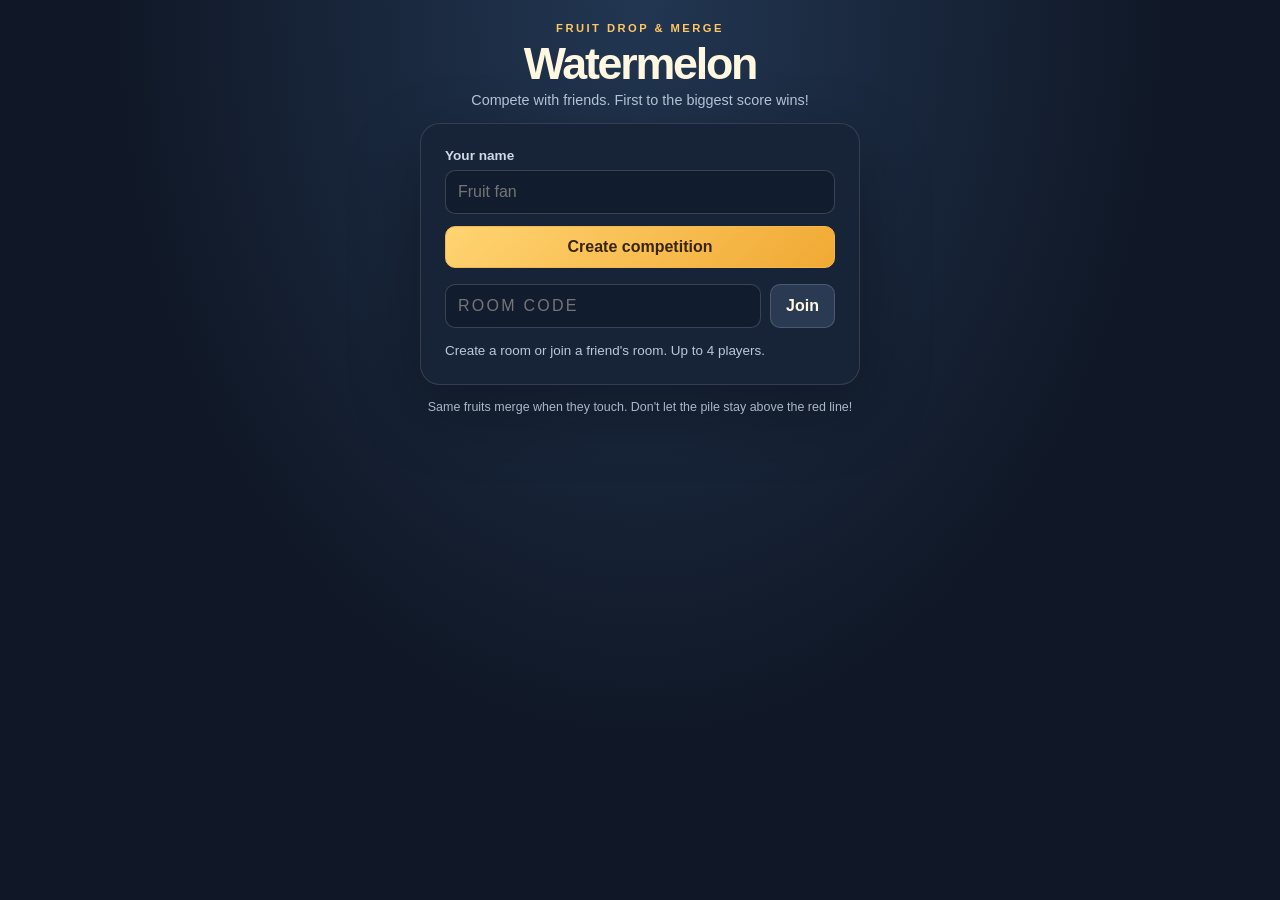
==== watermelon.html @ c994e7a3 "+" ====
<!DOCTYPE html>
<html lang="en">
  <head>
    <meta charset="UTF-8" />
    <meta name="viewport" content="width=device-width, initial-scale=1.0" />
    <meta name="theme-color" content="#17243a" />
    <title>Watermelon Fruit Merge</title>
    <link rel="stylesheet" href="watermelon.css" />
  </head>
  <body>
    <main class="page">
      <header class="page-header">
        <p class="eyebrow">FRUIT DROP &amp; MERGE</p>
        <h1>Watermelon</h1>
        <p class="subtitle">Compete with friends. First to the biggest score wins!</p>
      </header>

      <section id="lobbyScreen" class="lobby" aria-label="Multiplayer lobby">
        <div id="lobbyForm">
          <label class="field-label" for="playerName">Your name</label>
          <input id="playerName" maxlength="18" autocomplete="nickname" placeholder="Fruit fan" />
          <div class="lobby-actions">
            <button id="createRoom" class="primary-button" type="button">Create competition</button>
          </div>
          <div class="join-row">
            <input id="roomCodeInput" maxlength="6" autocomplete="off" placeholder="ROOM CODE" aria-label="Room code" />
            <button id="joinRoom" type="button">Join</button>
          </div>
        </div>
        <p id="lobbyMessage" class="lobby-message" role="status">Create a room or join a friend's room. Up to 4 players.</p>

        <div id="roomPanel" class="room-panel" hidden>
          <div class="room-code-label">Share this room code</div>
          <div id="roomCode" class="room-code"></div>
          <div id="playerList" class="player-list"></div>
          <button id="startGame" class="primary-button" type="button" hidden>Start competition</button>
          <button id="backToLobby" class="subtle-button" type="button">Leave room</button>
        </div>
      </section>

      <section id="competition" class="competition" hidden aria-label="Multiplayer competition">
        <div class="scoreboard">
          <div class="scoreboard-title">
            <span>ROOM <strong id="activeRoomCode"></strong></span>
            <span id="matchStatus">Starting…</span>
          </div>
          <ol id="scoreboardPlayers"></ol>
          <button id="newRound" class="subtle-button" type="button" hidden>Play another round</button>
        </div>
        <section class="game-card" aria-label="Watermelon fruit merge game">
          <canvas
            id="game"
            width="460"
            height="700"
            tabindex="0"
            aria-label="Game board. Move the fruit with your mouse or arrow keys, then drop it."
          ></canvas>
          <div class="touch-controls" aria-label="Touch controls">
            <button id="leftButton" class="move-button" type="button" aria-label="Move fruit left">←</button>
            <button id="dropButton" type="button">Drop fruit</button>
            <button id="rightButton" class="move-button" type="button" aria-label="Move fruit right">→</button>
          </div>
          <div class="instructions">
            <span><kbd>←</kbd> <kbd>→</kbd> move</span>
            <span><kbd>Space</kbd> drop</span>
          </div>
        </section>
      </section>
      <footer>Same fruits merge when they touch. Don't let the pile stay above the red line!</footer>
    </main>
    <script src="watermelon.js"></script>
  </body>
</html>
---- watermelon.css ----
:root {
  color-scheme: dark;
  font-family: Inter, ui-rounded, "Segoe UI", Arial, sans-serif;
  background: #101827;
  color: #fff7df;
}

* {
  box-sizing: border-box;
}

body {
  min-width: 320px;
  min-height: 100vh;
  margin: 0;
  background:
    radial-gradient(ellipse at 50% 0%, rgba(49, 79, 117, 0.55), transparent 58%),
    #101827;
}

button {
  color: inherit;
  font: inherit;
}

.page {
  display: flex;
  min-height: 100vh;
  flex-direction: column;
  align-items: center;
  padding: 22px 16px 18px;
}

.page-header {
  margin-bottom: 15px;
  text-align: center;
}

.eyebrow {
  margin: 0 0 4px;
  color: #ffc764;
  font-size: 0.7rem;
  font-weight: 800;
  letter-spacing: 0.22em;
}

h1 {
  margin: 0;
  font-size: clamp(2rem, 7vw, 2.8rem);
  letter-spacing: -0.05em;
}

.subtitle {
  margin: 3px 0 0;
  color: #bac8d9;
  font-size: 0.9rem;
}

.game-card {
  width: min(100%, 492px);
  padding: 10px;
  border: 1px solid rgba(255, 255, 255, 0.12);
  border-radius: 22px;
  background: rgba(24, 36, 55, 0.92);
  box-shadow: 0 24px 70px rgba(0, 0, 0, 0.35);
}

.lobby {
  width: min(100%, 440px);
  padding: 24px;
  border: 1px solid rgba(255, 255, 255, 0.12);
  border-radius: 20px;
  background: rgba(24, 36, 55, 0.95);
  box-shadow: 0 24px 70px rgba(0, 0, 0, 0.32);
}

.field-label,
.room-code-label {
  display: block;
  margin-bottom: 7px;
  color: #cfdae8;
  font-size: 0.85rem;
  font-weight: 700;
}

.lobby input {
  width: 100%;
  min-width: 0;
  height: 44px;
  padding: 0 12px;
  border: 1px solid rgba(255, 255, 255, 0.17);
  border-radius: 10px;
  outline: none;
  background: #111d2e;
  color: #fff7df;
  font: inherit;
}

.lobby input:focus-visible {
  border-color: #ffc764;
  box-shadow: 0 0 0 2px rgba(255, 199, 100, 0.25);
}

.lobby-actions {
  margin-top: 12px;
}

.lobby button,
.scoreboard button {
  min-height: 42px;
  padding: 0 15px;
  border: 1px solid rgba(255, 255, 255, 0.16);
  border-radius: 10px;
  background: #2a3a53;
  font-weight: 800;
  cursor: pointer;
}

.lobby button:disabled,
.scoreboard button:disabled {
  cursor: not-allowed;
  opacity: 0.5;
}

.lobby .primary-button {
  width: 100%;
  border-color: #f2b74e;
  background: linear-gradient(135deg, #ffd472, #f1a933);
  color: #38250c;
}

.join-row {
  display: grid;
  grid-template-columns: 1fr auto;
  gap: 9px;
  margin-top: 16px;
}

.join-row input {
  text-transform: uppercase;
  letter-spacing: 0.14em;
}

.lobby-message {
  min-height: 1.4em;
  margin: 13px 0 0;
  color: #bac8d9;
  font-size: 0.84rem;
  line-height: 1.45;
}

.room-panel {
  margin-top: 18px;
  padding-top: 18px;
  border-top: 1px solid rgba(255, 255, 255, 0.12);
  text-align: center;
}

.room-code {
  margin: 3px 0 15px;
  color: #ffd472;
  font-size: 2rem;
  font-weight: 900;
  letter-spacing: 0.18em;
}

.player-list {
  display: grid;
  gap: 7px;
  margin: 0 0 15px;
  text-align: left;
}

.player-entry,
.score-entry {
  display: flex;
  align-items: center;
  justify-content: space-between;
  gap: 12px;
  padding: 9px 11px;
  border-radius: 9px;
  background: rgba(255, 255, 255, 0.07);
}

.player-entry small,
.score-entry small {
  color: #bac8d9;
}

.room-panel .subtle-button,
.scoreboard .subtle-button {
  width: 100%;
  margin-top: 9px;
  background: transparent;
}

.competition {
  width: min(100%, 492px);
}

.scoreboard {
  margin-bottom: 10px;
  padding: 12px;
  border: 1px solid rgba(255, 255, 255, 0.12);
  border-radius: 15px;
  background: rgba(24, 36, 55, 0.95);
}

.scoreboard-title {
  display: flex;
  justify-content: space-between;
  gap: 12px;
  color: #bac8d9;
  font-size: 0.76rem;
  font-weight: 700;
  letter-spacing: 0.08em;
}

.scoreboard-title strong {
  color: #ffd472;
  letter-spacing: 0.14em;
}

.scoreboard ol {
  display: grid;
  gap: 6px;
  margin: 10px 0 0;
  padding: 0;
  list-style: none;
}

.score-entry {
  padding: 7px 10px;
  font-size: 0.87rem;
}

.score-entry.is-me {
  outline: 1px solid rgba(255, 212, 114, 0.6);
}

.score-value {
  color: #ffd472;
  font-variant-numeric: tabular-nums;
  font-weight: 800;
}

[hidden] {
  display: none !important;
}

#game {
  display: block;
  width: 100%;
  height: auto;
  border-radius: 13px;
  outline: none;
  touch-action: none;
}

#game:focus-visible {
  box-shadow: 0 0 0 3px #ffc764;
}

.touch-controls {
  display: grid;
  grid-template-columns: 1fr 1.4fr 1fr;
  gap: 10px;
  margin-top: 10px;
}

.touch-controls button {
  min-height: 45px;
  border: 1px solid rgba(255, 255, 255, 0.13);
  border-radius: 12px;
  background: #2a3a53;
  font-weight: 800;
  cursor: pointer;
  touch-action: manipulation;
}

.touch-controls #dropButton {
  border-color: #f2b74e;
  background: linear-gradient(135deg, #ffd472, #f1a933);
  color: #38250c;
}

.touch-controls button:active {
  transform: translateY(1px);
  filter: brightness(0.92);
}

.instructions {
  display: flex;
  flex-wrap: wrap;
  justify-content: center;
  gap: 7px 16px;
  padding: 12px 2px 2px;
  color: #c2cddd;
  font-size: 0.75rem;
}

kbd {
  padding: 2px 6px;
  border: 1px solid rgba(255, 255, 255, 0.19);
  border-radius: 5px;
  background: #27364c;
  color: #fff;
  font-family: inherit;
  font-size: 0.7rem;
}

footer {
  max-width: 460px;
  margin-top: 13px;
  color: #aab7c9;
  font-size: 0.78rem;
  line-height: 1.5;
  text-align: center;
}

@media (max-height: 850px) and (min-width: 600px) {
  .page {
    padding-top: 12px;
  }

  .page-header {
    margin-bottom: 8px;
  }

  h1 {
    font-size: 2rem;
  }

  .game-card {
    width: min(100%, 410px);
    padding: 7px;
  }

  .touch-controls {
    margin-top: 7px;
  }

  .touch-controls button {
    min-height: 38px;
  }

  .instructions {
    padding-top: 8px;
  }

  footer {
    margin-top: 8px;
  }
}

@media (max-width: 430px) {
  .page {
    padding-inline: 10px;
  }

  .lobby {
    padding: 18px;
  }

  .scoreboard-title {
    font-size: 0.67rem;
  }
}
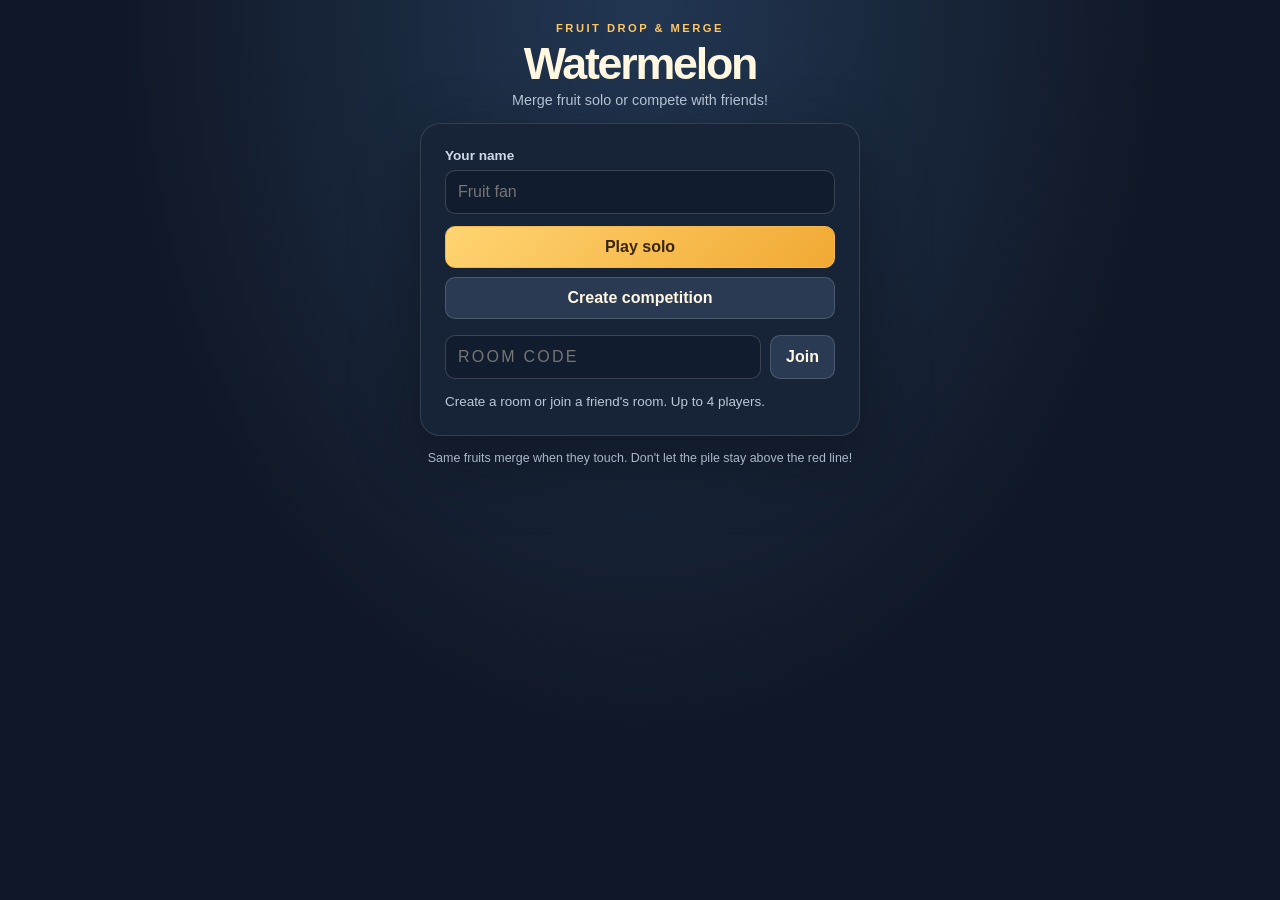
==== commit d1866fa4: "Add solo mode to watermelon game Let players start and restart a single-player game without a server" ====
--- a/watermelon.html
+++ b/watermelon.html
@@ -12,7 +12,7 @@
       <header class="page-header">
         <p class="eyebrow">FRUIT DROP &amp; MERGE</p>
         <h1>Watermelon</h1>
-        <p class="subtitle">Compete with friends. First to the biggest score wins!</p>
+        <p class="subtitle">Merge fruit solo or compete with friends!</p>
       </header>
 
       <section id="lobbyScreen" class="lobby" aria-label="Multiplayer lobby">
@@ -20,7 +20,8 @@
           <label class="field-label" for="playerName">Your name</label>
           <input id="playerName" maxlength="18" autocomplete="nickname" placeholder="Fruit fan" />
           <div class="lobby-actions">
-            <button id="createRoom" class="primary-button" type="button">Create competition</button>
+            <button id="playSolo" class="primary-button" type="button">Play solo</button>
+            <button id="createRoom" type="button">Create competition</button>
           </div>
           <div class="join-row">
             <input id="roomCodeInput" maxlength="6" autocomplete="off" placeholder="ROOM CODE" aria-label="Room code" />
@@ -38,14 +39,16 @@
         </div>
       </section>
 
-      <section id="competition" class="competition" hidden aria-label="Multiplayer competition">
+      <section id="competition" class="competition" hidden aria-label="Watermelon game">
         <div class="scoreboard">
           <div class="scoreboard-title">
-            <span>ROOM <strong id="activeRoomCode"></strong></span>
+            <span><span id="activeRoomLabel">ROOM</span> <strong id="activeRoomCode"></strong></span>
             <span id="matchStatus">Starting…</span>
           </div>
           <ol id="scoreboardPlayers"></ol>
+          <button id="restartSolo" class="subtle-button" type="button" hidden>Play again</button>
           <button id="newRound" class="subtle-button" type="button" hidden>Play another round</button>
+          <button id="backToModes" class="subtle-button" type="button" hidden>Back to modes</button>
         </div>
         <section class="game-card" aria-label="Watermelon fruit merge game">
           <canvas
--- a/watermelon.css
+++ b/watermelon.css
@@ -102,6 +102,8 @@
 }
 
 .lobby-actions {
+  display: grid;
+  gap: 9px;
   margin-top: 12px;
 }
 
